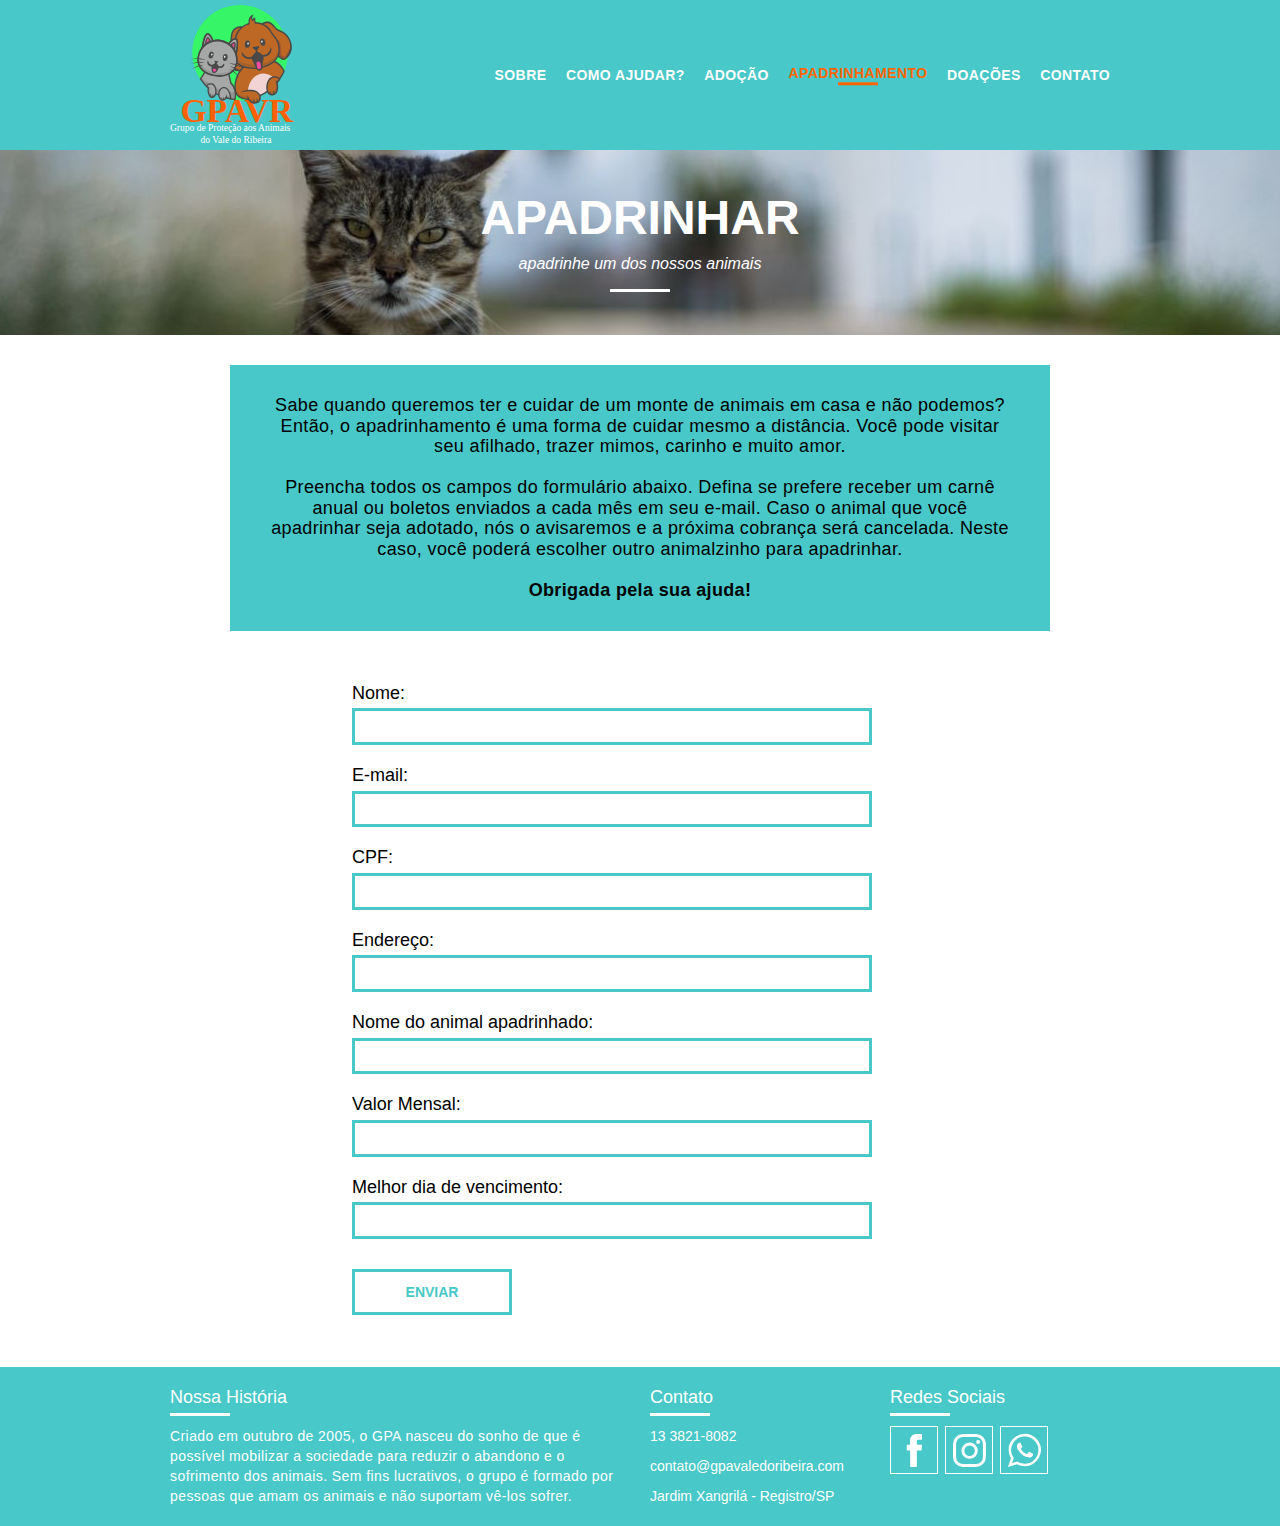
==== apadrinhar.html @ c28933ba "Initial commit" ====
<!DOCTYPE html>
<html lang="en">
<head>
    <meta charset="UTF-8">
    <meta http-equiv="X-UA-Compatible" content="IE=edge">
    <meta name="viewport" content="width=device-width, initial-scale=1.0">
    <link rel="stylesheet" href="/css/normalize.css">
    <link rel="stylesheet" href="/css/reset.css">
    <link rel="stylesheet" href="/css/grid.css">
    <link rel="stylesheet" href="/css/style.css">
    <link rel="stylesheet" href="/css/apadrinhe.css">
    <title>Document</title>
</head>
<body>
     <!--Menu-->
     <header class="header">
        <div class="container">
            <a href="index.html" class="grid-4">
            <img src="/img/logo.svg" alt="GPAVR">
            </a>
        <nav class="header_menu grid-12">
            <ul>
                <li><a href="sobre.html">Sobre</a></li>
                <li><a href="como-ajudar.html">Como Ajudar?</a></li>
                <li><a href="adocao.html">Adoção</a></li>
                <li class="nav-ativo"><a href="apadrinhe.html">Apadrinhamento</a></li>
                <li><a href="doacoes.html">Doações</a></li>
                <li><a href="contato.html">Contato</a></li>
            </ul>
        </nav>
        </div>
    </header>

     <!--Introdução interna-->
     <section class="introducao-interna-apadrinhe">
        <div class="container">
            <h1>Apadrinhar</h1>
            <blockquote class="quote"><p>apadrinhe um dos nossos animais</p></blockquote>
        </div>
    </section>

    <!--Texto apadrinhar-->
    <section class="container">
        <div class="grid-14 texto-apadrinhar">
        <p>Sabe quando queremos ter e cuidar de um monte de animais em casa e não podemos? Então, 
                o apadrinhamento é uma forma de cuidar mesmo a distância. Você pode visitar seu afilhado, 
                trazer mimos, carinho e muito amor.</p>

        <p>Preencha todos os campos do formulário abaixo. Defina se prefere receber um carnê anual ou 
                boletos enviados a cada mês em seu e-mail. Caso o animal que você apadrinhar seja adotado, 
                nós o avisaremos e a próxima cobrança será cancelada. Neste caso, você poderá escolher outro 
                animalzinho para apadrinhar.</p>
        <p>Obrigada pela sua ajuda!</p>
        </div>
    </section>

    <!--Formulário Apadrinhar-->
    <section class="form-apadrinhar container">
        <form class="grid-9">
            <label for="nome">Nome:</label>
            <input type="text" name="nome" id="nome">
            <label for="email">E-mail:</label>
            <input type="text" name="email" id="email">
            <label for="cpf">CPF:</label>
            <input type="text" name="cpf" id="cpf">
            <label for="endereco">Endereço:</label>
            <input type="text" name="endereco" id="endereco">
            <label for="nome_animal">Nome do animal apadrinhado:</label>
            <input type="text" name="nome_animal" id="nome_animal">
            <label for="valor">Valor Mensal:</label>
            <input type="text" name="valor" id="valor">
            <label for="dia_venc">Melhor dia de vencimento:</label>
            <input type="number" name="dia_venc" id="dia_venc">
            <button type="submit" class="button-form grid-3" min="1" max="31">Enviar</button>
        </form>
    </section>

     <!--Footer-->
     <footer class="footer">
        <div class="container">

        <div class="historia-home grid-8">
            <h3>Nossa História</h3>
            <p>Criado em outubro de 2005, o GPA nasceu do sonho de que é possível mobilizar a 
                sociedade para reduzir o abandono e o sofrimento dos animais. Sem fins lucrativos, 
                o grupo é formado por pessoas que amam os animais e não suportam vê-los sofrer.</p>
        </div>

        <div class="contato-home grid-4">
            <h3>Contato</h3>
            <ul>
                <li>13 3821-8082</li>
                <li>contato@gpavaledoribeira.com</li>
                <li>Jardim Xangrilá - Registro/SP</li>
            </ul>
        </div>

        <div class="redes-home grid-4">
            <h3>Redes Sociais</h3>
            <ul>
                <li class="facebook"><a target="_blank" href="http://facebook.com"><img src="/img/redes-sociais/facebook-branco.svg" alt="facebook GPA"></a></li>
                <li class="instagram"><a target="_blank" href="http://instagram.com"><img src="/img/redes-sociais/intagram-branco.svg" alt="instagram GPA"></a></li>
                <li class="whatsapp"><a target="_blank" href="http://web.whatsapp.com"><img src="/img/redes-sociais/whatsapp-branco.svg" alt="whatsapp GPA"></a></li>
                <li class="facebook-hover"><a target="_blank" href="http://facebook.com"><img src="/img/redes-sociais/facebook-azul.svg" alt="facebook GPA"></a></li>
                <li class="instagram-hover"><a target="_blank" href="http://instagram.com"><img src="/img/redes-sociais/intagram-azul.svg" alt="instagram GPA"></a></li>
                <li class="whatsapp-hover"><a target="_blank" href="http://web.whatsapp.com"><img src="/img/redes-sociais/whatsapp-azul.svg" alt="whatsapp GPA"></a></li>
            </ul>
        </div>

        </div>
    </footer>
    
</body>
</html>
---- css/grid.css ----
*, *:before, *:after {
  -webkit-box-sizing: border-box; 
  -moz-box-sizing: border-box; 
  box-sizing: border-box;
}

.container {
	width: 960px;
	margin: 0 auto;
	padding: 0px;
	position: relative;
}

.container:after, .container:before {
	content: " ";
	display: table;
}

.container:after {
	clear: both;
}

.grid-1, .grid-2, .grid-3, .grid-4, .grid-5, .grid-6, .grid-7, .grid-8, .grid-9, .grid-10, .grid-11, .grid-12, .grid-13, .grid-14, .grid-15, .grid-16, .grid-1-3 {
	float: left;
	margin-left: 10px;
	margin-right: 10px;
}

.grid-1 	{width: 40px;}
.grid-2 	{width: 100px;}
.grid-3 	{width: 160px;}
.grid-4 	{width: 220px;}
.grid-5 	{width: 280px;}
.grid-6 	{width: 340px;}
.grid-7 	{width: 400px;}
.grid-8 	{width: 460px;}
.grid-9 	{width: 520px;}
.grid-10 	{width: 580px;}
.grid-11 	{width: 640px;}
.grid-12 	{width: 700px;}
.grid-13 	{width: 760px;}
.grid-14 	{width: 820px;}
.grid-15 	{width: 880px;}
.grid-16 	{width: 940px;}
.grid-1-3	{width: 300px;}

/*768px é bom para tablets e telas que tenham mais ou menos 9" de tela.*/

@media only screen and (min-width: 788px) and (max-width: 979px) {

.container {
	width: 768px;
}


.grid-1 	{width: 28px;}
.grid-2 	{width: 76px;}
.grid-3 	{width: 124px;}
.grid-4 	{width: 172px;}
.grid-5 	{width: 220px;}
.grid-6 	{width: 268px;}
.grid-7 	{width: 316px;}
.grid-8 	{width: 364px;}
.grid-9 	{width: 412px;}
.grid-10 	{width: 460px;}
.grid-11 	{width: 508px;}
.grid-12 	{width: 556px;}
.grid-13 	{width: 604px;}
.grid-14 	{width: 652px;}
.grid-15 	{width: 700px;}
.grid-16 	{width: 748px;}
.grid-1-3	{width: 236px;}

}

@media only screen and (max-width: 787px) {
.container {
	width: 300px;
}
.grid-1, .grid-2, .grid-3, .grid-4, .grid-5, .grid-6, .grid-7, .grid-8, .grid-9, .grid-10, .grid-11, .grid-12, .grid-13, .grid-14, .grid-15, .grid-16, .grid-1-3 {
	width: 300px;
	margin: 0 0 20px 0;
	float: none;
}
}
---- css/style.css ----
/*Geral*/
body {
    font-family: Arial, Helvetica, sans-serif;
}

img {
    display: block;
}

/*Break footer*/
.break-footer img{
    width: 100%;
 }

.btn {
    border: 3px solid #fff;
    color: #fff;
    font-size: 14px;
    font-weight: bold;
    letter-spacing: .1em;
    line-height: 20px;
    padding: 10px 30px;
    text-transform: uppercase;
}

.btn:hover {
    border-color: #48C8C8;
    color: #48C8C8;
}

.btn-azul {
    color: #48C8C8;
    border-color: #48C8C8;
}

.btn-azul:hover {
    color: #fff;
    background: #48C8C8;
}

.btn-branco {
    color: #fff;
    border-color: #fff;
}

.btn-branco:hover {
    color: #48C8C8;
    background: #fff;
}

.subtitle {
    font-weight: bold;
    font-size: 24px;
    line-height: 30px;
    letter-spacing: .1em;
    color: #000;
    text-transform: uppercase;
    text-align: center;
    margin-bottom: 30px;
}

.subtitle:after {
    background: #000;
    content: "";
    display: block;
    height: 3px;
    margin: 5px auto;
    width: 60px;
}

.subtitle-branco {
    font-weight: bold;
    font-size: 24px;
    line-height: 30px;
    letter-spacing: .1em;
    color: #fff;
    text-transform: uppercase;
    text-align: center;
    margin-bottom: 30px;
}

.subtitle-branco:after {
    background: #fff;
    content: "";
    display: block;
    height: 3px;
    margin: 5px auto;
    width: 60px;
}

nav .nav-ativo a {
    color: #FF6600;
}

.nav-ativo::after {
    content: "";
    width: 40px;
    height: 3px;
    display: block;
    background-color: #FF6600;
    margin: 0 auto;
}

/*Menu*/ 

.header {
    width: 100%;;
    height: 150px;
    background: #48C8C8;
    position: sticky;
    top: 0;
    z-index: 10;
}

.header_menu {
    text-align: right;
}


.header ul li {
    display: inline-block;
    margin-left: 15px;
    margin-top: 75px;
    transform: translateY(-50%);
}

.header img {
    margin-top: 5px;
    height: 140px;
}

.header_menu a {
    color: white;
    font-weight: bold;
    text-transform: uppercase;
    font-size: 14px;
    letter-spacing: .03em;
    padding: 10px 0;
}

.header_menu a:hover {
    color: #FF6600;
}

/*Introdução Home*/
.introducao {
    background: url(../img/bg-home.jpg) no-repeat center;
    background-size: cover;
    width: 100%;
    height: 292px;
    text-align: center;
}

.introducao h1 {
    color: #fff;
    text-transform: uppercase;
    font-weight: bold;
    font-size: 48px;
    margin-top: 50px;
}


/*Introdução interna paginas*/
.quote {
    color: #fff;
    font-style: italic;
    margin: 10px auto 60px auto;
}

.quote p:after {
    content: "";
    background: #fff;
    height: 3px;
    width: 60px;
    display: block;
    margin: 15px auto;
}

/*Adoção Home*/
.adocao-home {
    margin: 50px auto;
    text-align: center;
}

.adocao-home li {
    background: #48C8C8;
}

.adocao-home li img {
    margin: 0 auto;
    width: 460px;
    box-sizing: border-box;
}

.adocao-home li h3 {
    font-weight: bold;
    font-size: 18px;
    line-height: 25px;
    text-transform: uppercase;
    letter-spacing: .1em;
    margin-top: 20px;
    color: #fff;
}

.adocao-lista li h3:after {
    background: #fff;
    content: "";
    display: block;
    height: 3px;
    margin: 2px auto;
    width: 60px;
}


.adocao-lista p {
    margin: auto;
    font-size: 14px;
    color: #fff;
    margin: 10px auto;
}

.call {
    padding-top: 30px;
    clear: both;
    margin-bottom: 10px;
}

.call p {
    font-size: 18px;
    margin-bottom: 25px;
}

/*Antes e depois home*/
.antes-depois-home {
    background: #48C8C8;
}

.antes-depois-home h2 {
    margin-top: 30px;
}

.antes-depois-home img {
    width: 460px;
}

.antes-depois-home .call {
    text-align: center;
    margin: 50px auto;
}

.antes-depois-home .call p {
    color: #fff;
    font-size: 18px;
}

/*Como Ajudar Home*/
.como-ajudar-home {
    text-align: center;
}

.como-ajudar-home h2 {
    margin-top: 30px;
}

.como-ajudar-home h3 {
    font-size: 18px;
    text-transform: uppercase;
    font-weight: bold;
}

.como-ajudar-home h3:after {
    content: "";
    width: 60px;
    height: 3px;
    background: #000;
    display: block;
    margin: 6px auto 12px;
}

.como-ajudar-home p {
    font-size: 14px;
    line-height: 20px;
}

.como-ajudar-home .call p {
    font-size: 18px;
}
.como-ajudar-home .call {
    margin-bottom: 50px;
}

/*Parceiros Home*/
.parceiros-home {
    background: #48C8C8;
}

.parceiros-home h2 {
    margin-top: 50px;
}

.parceiros-home img {
    width: 700px;
    margin: 0 auto 10px;
}

.parceiros-home .call {
    text-align: center;
    margin: 0 auto 50px;
}

.parceiros-home .call p {
    font-size: 18px;
    color: #fff;
}

/*newsletter*/
.newsletter .form-newsletter label {
    display: block;
    font-size: 18px;
    margin: 40px auto 10px 120px;
    
}

.newsletter .form-newsletter .put-email {
    display: inline-block;
    border: 3px solid #48C8C8;
    padding: 5px;
    margin: 0 10px 10px 120px;
    outline: none;
}

.newsletter .newsletter-btn {
    color: #48C8C8;
    border: 3px solid #48C8C8;
    padding: 5px;
    text-transform: uppercase;
    font-weight: bold;
    background: none;
    margin-bottom: 60px;
}

.newsletter .newsletter-btn:hover {
    color: #fff;
    background: #48C8C8;
}

/*Footer*/
.footer {
    background: #48C8C8;
    color: #fff;
    width: 100%;
}

.footer h3 {
    font-size: 18px;
    margin-top: 20px;
}

.footer h3:after {
    content: "";
    width: 60px;
    height: 3px;
    background: #fff;
    display: block;
    margin: 5px 0 10px 0;
}

.historia-home p {
    font-size: 14px;
    line-height: 20px;
    letter-spacing: .03em;
    max-width: 460px;
    margin-bottom: 20px;
}

.contato-home ul li {
    font-size: 14px;
    line-height: 20px;
    margin-bottom: 10px;
}

.redes-home ul li {
    position: absolute;
    border: 1px solid #fff;
    padding: 3px;
}

.redes-home .facebook {
    position: absolute;
    z-index: 1;
    background-color: #48C8C8;
    opacity: 1;
}

.redes-home .instagram {
    position: absolute;
    margin-left: 55px;
    z-index: 1;
    background-color: #48C8C8;
    opacity: 1;
}

.redes-home .whatsapp {
    position: absolute;
    margin-left: 110px;
    background-color: #48C8C8;
    z-index: 1;
    opacity: 1;
}

.redes-home .facebook-hover {
    position: absolute;
    background-color: #fff;

}

.redes-home .instagram-hover {
    position: absolute;
    margin-left: 55px;
    background-color: #fff;

}

.redes-home .whatsapp-hover {
    position: absolute;
    margin-left: 110px;
    background-color: #fff;

}

.redes-home .facebook:hover, .instagram:hover, .whatsapp:hover {
    opacity: 0;
}
---- css/apadrinhe.css ----
/*Introdução Interna apadrinhamento*/
.introducao-interna-apadrinhe {
    background: url(../img/bg-apadrinhamento.jpg) no-repeat center;
    background-size: cover;
    width: 100%;
    height: 185px;
    text-align: center;
}

.introducao-interna-apadrinhe h1 {
    color: #fff;
    text-transform: uppercase;
    font-weight: bold;
    font-size: 48px;
    margin-top: 40px;
}

.quote {
    color: #fff;
    font-style: italic;
    margin: 10px auto 60px auto;
}

.quote p:after {
    content: "";
    background: #fff;
    height: 3px;
    width: 60px;
    display: block;
    margin: 15px auto;
}

/*texto apadrinhamento*/
.texto-apadrinhe {
    margin: 40px auto;
}
.texto-apadrinhe p {
    font-size: 14px;
    margin-bottom: 40px;
}

.texto-apadrinhe a {
    color: #48C8C8;
    font-weight: bold;
}

.texto-apadrinhe a:visited {
    color: #48C8C8;
}

/*apadrinhar cachorros*/
.animais {
    text-align: center;
}

.animais p {
    font-size: 14px;
    margin: 10px auto 15px;
}

.btn-apadrinhar {
    color: #48C8C8;
    border: 3px solid #48C8C8;
    padding: 5px 10px;
    text-transform: uppercase;
}

.btn-apadrinhar:hover {
    color: #fff;
    background: #48C8C8
}

.apadrinhar-animal {
    margin-bottom: 30px;
}

/*texto apadrinhar*/
.texto-apadrinhar p {
    font-size: 18px;
    letter-spacing: .02em;
    text-align: center;
    margin-bottom: 20px;
}

.texto-apadrinhar {
    background: #48C8C8;
    margin: 30px 50% 10px;
    transform: translateX(-50%);
    padding: 30px 40px;
}

.texto-apadrinhar p:nth-of-type(3) {
    font-weight: bold;
    margin-bottom: 0;
}
/*Form seja um parceiro*/
.form-apadrinhar {
    margin: 40px 50%;
    transform: translateX(-30%);
}

.form-apadrinhar h3 {
    font-size: 18px;
    margin: 0;
}

.form-apadrinhar form {
    margin: 2px auto;
    font-size: 18px;
}

#nome, #email, #cpf, #endereco, #nome_animal, #valor, #dia_venc {
    margin: 5px auto 20px;
    width: 100%;
    border: 3px solid #48C8C8;
    outline: none;
    padding: 5px 0;
}

.button-form {
    margin: 10px 0;
    font-size: 14px;
    font-weight: bold;
    text-transform: uppercase;
    color: #48C8C8;
    background: none;
    border: 3px solid #48C8C8;
    padding: 12px 0;
}

.button-form:hover {
    background: #48C8C8;
    color: #fff;
}

.form-apadrinhar img {
    left: 20px;
    position: relative;
    bottom: 20px;
}
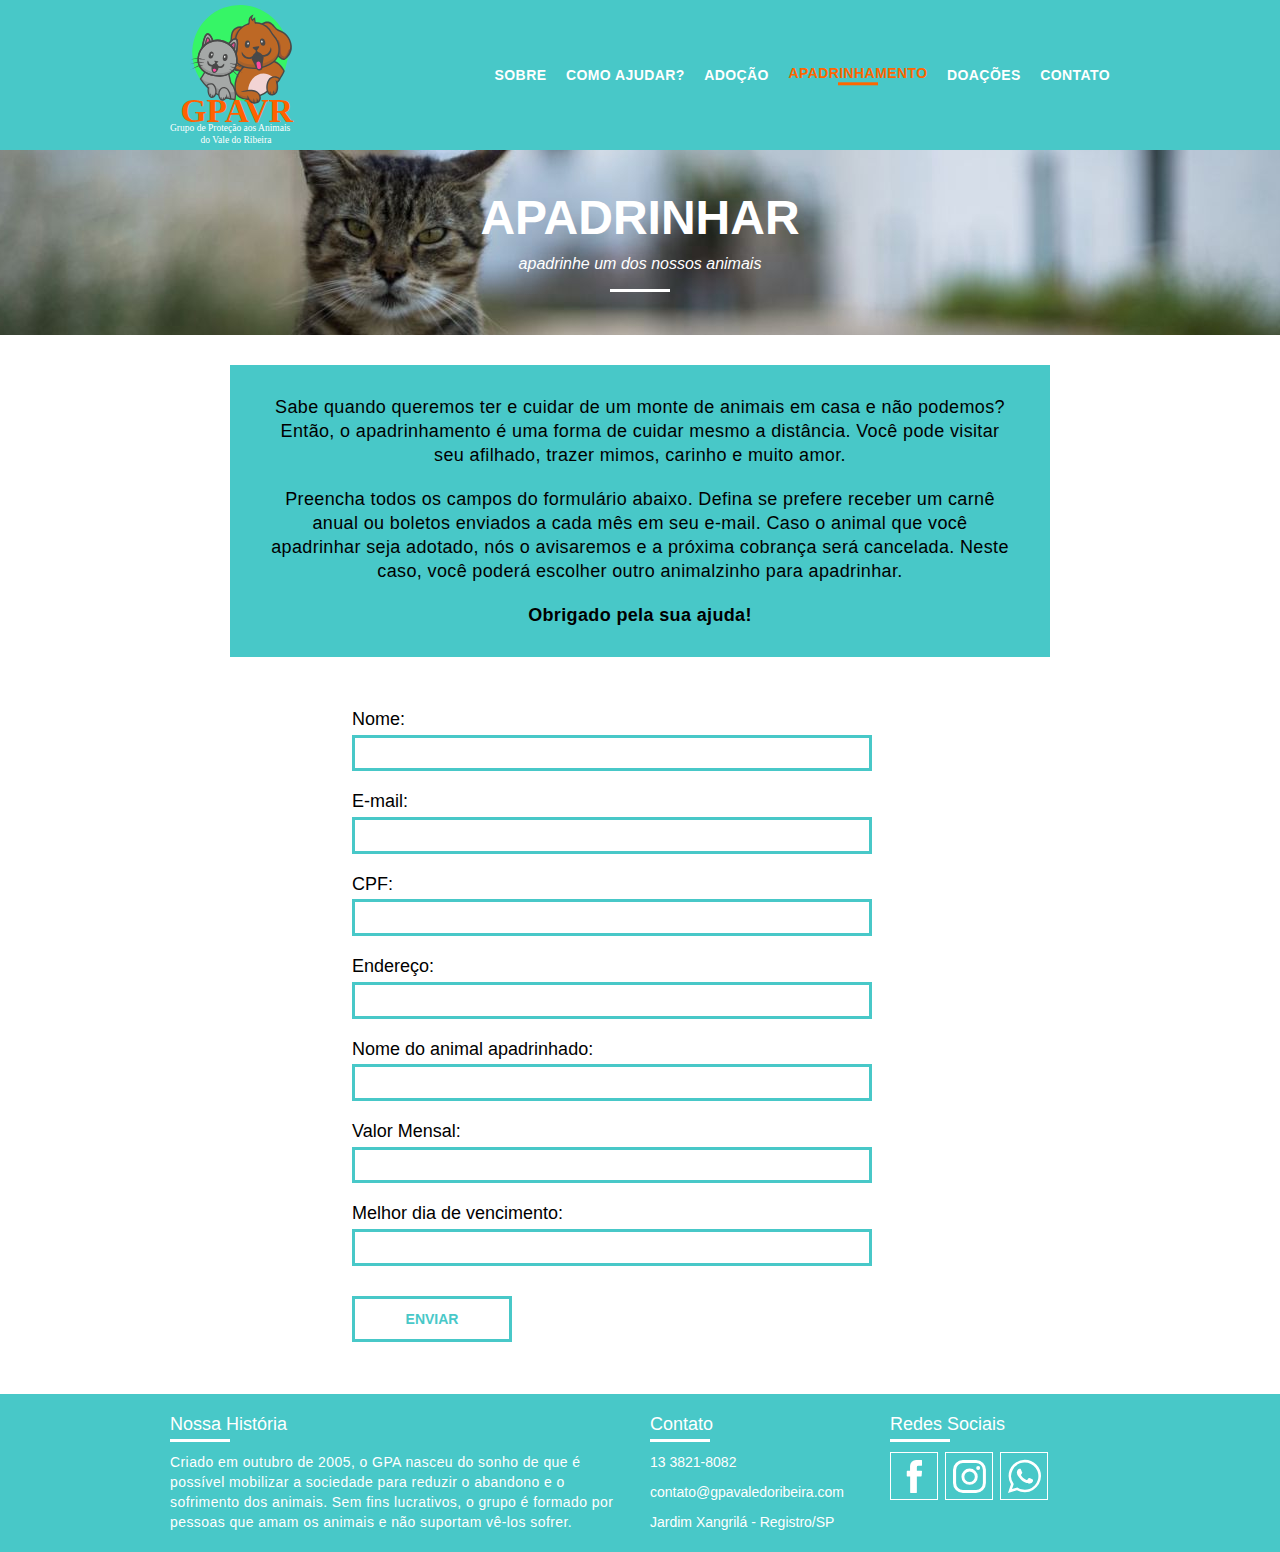
==== commit 68a62cdc: "Atualização do css para responsivo (mobile)" ====
--- a/apadrinhar.html
+++ b/apadrinhar.html
@@ -9,6 +9,7 @@
     <link rel="stylesheet" href="/css/grid.css">
     <link rel="stylesheet" href="/css/style.css">
     <link rel="stylesheet" href="/css/apadrinhe.css">
+    <link rel="stylesheet" href="/css/resposivo.css">
     <title>Document</title>
 </head>
 <body>
@@ -50,21 +51,21 @@
                 boletos enviados a cada mês em seu e-mail. Caso o animal que você apadrinhar seja adotado, 
                 nós o avisaremos e a próxima cobrança será cancelada. Neste caso, você poderá escolher outro 
                 animalzinho para apadrinhar.</p>
-        <p>Obrigada pela sua ajuda!</p>
+        <p>Obrigado pela sua ajuda!</p>
         </div>
     </section>
 
     <!--Formulário Apadrinhar-->
     <section class="form-apadrinhar container">
         <form class="grid-9">
-            <label for="nome">Nome:</label>
-            <input type="text" name="nome" id="nome">
-            <label for="email">E-mail:</label>
-            <input type="text" name="email" id="email">
-            <label for="cpf">CPF:</label>
-            <input type="text" name="cpf" id="cpf">
-            <label for="endereco">Endereço:</label>
-            <input type="text" name="endereco" id="endereco">
+            <label for="nome-apadrinhar">Nome:</label>
+            <input type="text" name="nome-apadrinhar" id="nome-apadrinhar">
+            <label for="email-apadrinhar">E-mail:</label>
+            <input type="text" name="email-apadrinhar" id="email-apadrinhar">
+            <label for="cpf-apadrinhar">CPF:</label>
+            <input type="text" name="cpf-apadrinhar" id="cpf-apadrinhar">
+            <label for="endereco-apadrinhar">Endereço:</label>
+            <input type="text" name="endereco-apadrinhar" id="endereco-apadrinhar">
             <label for="nome_animal">Nome do animal apadrinhado:</label>
             <input type="text" name="nome_animal" id="nome_animal">
             <label for="valor">Valor Mensal:</label>
--- a/css/style.css
+++ b/css/style.css
@@ -159,8 +159,6 @@
     margin-top: 50px;
 }
 
-
-/*Introdução interna paginas*/
 .quote {
     color: #fff;
     font-style: italic;
--- a/css/apadrinhe.css
+++ b/css/apadrinhe.css
@@ -13,21 +13,6 @@
     font-weight: bold;
     font-size: 48px;
     margin-top: 40px;
-}
-
-.quote {
-    color: #fff;
-    font-style: italic;
-    margin: 10px auto 60px auto;
-}
-
-.quote p:after {
-    content: "";
-    background: #fff;
-    height: 3px;
-    width: 60px;
-    display: block;
-    margin: 15px auto;
 }
 
 /*texto apadrinhamento*/
@@ -46,6 +31,12 @@
 
 .texto-apadrinhe a:visited {
     color: #48C8C8;
+}
+
+.foto-apadrinhe {
+    height: 656px;
+    width: 340px;
+    background: url(../img/apadrinhamento.jpg) no-repeat center;
 }
 
 /*apadrinhar cachorros*/
@@ -80,6 +71,7 @@
     letter-spacing: .02em;
     text-align: center;
     margin-bottom: 20px;
+    line-height: 24px;
 }
 
 .texto-apadrinhar {
@@ -93,7 +85,7 @@
     font-weight: bold;
     margin-bottom: 0;
 }
-/*Form seja um parceiro*/
+/*Form seja um padrinho*/
 .form-apadrinhar {
     margin: 40px 50%;
     transform: translateX(-30%);
@@ -109,7 +101,7 @@
     font-size: 18px;
 }
 
-#nome, #email, #cpf, #endereco, #nome_animal, #valor, #dia_venc {
+.form-apadrinhar #nome-apadrinhar, #email-apadrinhar, #cpf-apadrinhar, #endereco-apadrinhar, #nome_animal, #valor, #dia_venc {
     margin: 5px auto 20px;
     width: 100%;
     border: 3px solid #48C8C8;
@@ -118,7 +110,7 @@
 }
 
 .button-form {
-    margin: 10px 0;
+    margin: 10px auto;
     font-size: 14px;
     font-weight: bold;
     text-transform: uppercase;
--- a/css/resposivo.css
+++ b/css/resposivo.css
@@ -0,0 +1,493 @@
+/*Estilo para tablets*/
+@media only screen and (min-width: 788px) and (max-width: 979px) {
+    
+    /*Geral*/
+    .subtitle {
+        font-size: 18px;
+    }
+
+    .subtitle:after {
+        margin: 0 auto;
+    }
+
+    .subtitle-branco {
+        font-size: 18px;
+    }
+
+    .subtitle-branco:after {
+        margin: 0 auto;
+    }
+
+    /*Header Menu*/
+    .header ul li {
+        margin-left: 5px;
+    }
+    
+    .header_menu a {
+        font-size: 13px;
+    }
+
+    /*footer*/
+    .historia-home p {
+        max-width: 300px;
+    }
+
+    .contato-home {
+        margin-left: -50px;
+    }
+
+    .redes-home {
+        margin-left: 40px;
+    }
+    
+    /*Home*/
+    /*adoção home*/
+    .adocao-home li img {
+        width: 364px;
+    }
+
+    /*nosso trabalho home*/
+    .antes-depois-home img {
+        width: 364px;
+    }
+
+    /*Sobre*/
+    .sobre-descricao h2 {
+        font-size: 18px;
+        margin-left: 30px;
+    }
+
+    .sobre-descricao p {
+        font-size: 14px;
+        margin-left: 30px;
+    }
+
+    .sobre-descricao ul li {
+        font-size: 14px;
+        margin-bottom: 10px;
+        margin-left: 30px;
+        width: 300px;
+    }
+
+    .sobre-descricao .objetivos {
+        margin-left: 50px;
+    }
+
+    .nosso-trabalho {
+        margin: 40px 0 0 50px;
+        width: 300px;
+    }
+
+    /*Local*/
+    .local p {
+        font-size: 14px;
+        line-height: 20px;
+        max-width: 700px;
+    }
+    
+    .local img {
+        width: 364px;
+    }
+
+    /*Antes e depois*/
+    .antes-depois p {
+        max-width: 700px;
+        font-size: 14px;
+        line-height: 20px;
+    }
+
+    /*parceiros*/
+    .nossos-parceiros img {
+        width: 364px;
+        margin-bottom: 10px;
+    }
+
+    .info-parceiro {
+        margin-bottom: 70px;
+        padding-top: 50px; 
+    }
+
+    .subtitle-parceiro {
+        font-size: 18px;
+    }
+    
+    .subtitle-parceiro:after {
+        margin: 2px 0 10px;
+    }
+
+    .nossos-parceiros ul {
+        font-size: 14px;
+        line-height: 20px;
+    }
+
+    /*form parceiro*/
+    .form-parceiro label {
+        margin: 0 10px;
+    }
+
+    .form-parceiro #nome-empresa, #email-parceiro, #telefone-parceiro {
+        margin: 5px 10px 20px;
+        width: 364px;
+    }
+
+    .button-form {
+        margin: 10px 10px;
+    }
+
+    .form-parceiro img {
+        width: 364px;
+        position: relative;
+        bottom: -53px;
+    }
+
+    /*adoção*/
+    .subtitle-ajudar {
+        font-size: 18px;
+    }
+
+    .subtitle-ajudar:after {
+        margin: 5px 0;
+    }
+
+    .voluntariado .explicacao-voluntariado {
+        font-size: 14px;
+        margin-top: 10px;
+    }
+
+    .imagem {
+        width: 364px;
+        height: 400px;
+        margin-bottom: 25px;
+    }
+
+    .voluntariado .texto-linha-02 {
+        margin: 10px 0 20px;
+    }
+
+    .voluntariado .texto-linha-03 {
+        margin: 10px 0 20px;
+    }
+
+    /*break ajudar*/
+    .break-ajudar {
+        height: 200px;
+    }
+
+    .break-ajudar h2 {
+        font-size: 30px;
+    }
+
+    /*sobre nf paulista*/
+    .nf-paulista p {
+        font-size: 14px;
+        margin: 0 25px 20px;
+    }
+
+    /*form ajudar*/ 
+    .form-ajudar p {
+        margin: 0 20px 20px;
+    }
+
+    .form-ajudar .dados label {
+        margin-left: 10px;
+    }
+
+    .form-ajudar #nome-ajudar, #email-ajudar, #telefone-ajudar, #endereco-ajudar {
+        margin: 5px 10px 40px 0;
+        width: 364px;
+    }
+
+    .button-form {
+        margin-top: 30px;
+    }
+
+    /*Adoção*/
+    .subtitle-adocao {
+        font-size: 18px;
+        margin: 0 20px;
+    }
+    
+    .subtitle-adocao:after {
+       margin: 2px 0 10px;
+    }
+    
+    .texto-adocao p {
+        font-size: 14px;
+        line-height: 20px;
+        margin: 0 20px;
+    }
+
+    /*Alerta 01*/
+    .alerta {
+        width: 748px;
+        margin: 20px auto;
+    }
+
+    .texto-adocao ul {
+        font-size: 14px;
+        margin: 10px 20px;
+        line-height: 20px
+    }
+
+    .texto-adocao ul li {
+        margin-top: 10px;
+    }
+
+    /*break adoção*/
+
+    .break-adocao {
+        height: 200px;
+    }
+    
+    .break-adocao h2 {
+        font-size: 30px;
+    }
+
+    /*download formulário*/    
+    .para-adotar {
+        padding-bottom: 20px;
+    }
+    
+    .para-adotar h2 {
+        font-size: 18px;
+        margin: 20px auto;
+    }
+    
+    .para-adotar h2:after {
+        margin: 5px auto 2px
+    }
+
+    .para-adotar p {
+        font-size: 14px;
+    }
+
+    /*Apadrinhamento*/
+    .texto-apadrinhe p {
+        font-size: 14px;
+        margin-bottom: 35px;
+    }
+
+    .foto-apadrinhe {
+        height: 656px;
+        width: 268px;
+        background: url(../img/apadrinhamento.jpg) no-repeat center;
+        margin-right: 10px;
+    }
+
+    /*animais apadrinhar*/
+    .apadrinhar-animal img {
+        width: 172px;
+    }
+
+    .apadrinhar-animal p {
+        font-size: 14px;
+    }
+
+    /*doações*/
+    .assinatura p {
+        font-size: 14px;
+        margin: 0 10px 15px;
+        line-height: 20px;
+    }
+
+    .doacoes .coluna-02 p {
+        margin-bottom: 10px;
+    }
+
+    /*entrega doações*/
+    .entrega-doacoes p, .retirada-doacoes p {
+        font-size: 14px;
+        margin: 0 10px 15px; 
+        line-height: 20px;
+    }
+
+    /*observação*/
+    .obs {
+        width: 748px;
+        margin: 40px auto;
+    }
+
+    .observacao p {
+        line-height: 20px;
+        font-size: 14px;
+    }
+
+    /*contato*/
+    .form-contato {
+        margin: 40px 0;
+    }
+
+    .form-contato #nome, #email, #telefone, #mensagem {
+        width: 316px;
+        border: 3px solid #48C8C8;
+        margin-left: 10px;
+    }
+
+    .form-contato label {
+        margin-left: 10px;
+    }
+
+    .button-form {
+        margin: 10px ;
+        font-size: 14px;
+        font-weight: bold;
+    }
+
+    /*dados contato*/
+    .dados-contato {
+        background: #48C8C8;
+        margin: 30px 65px 30px ;
+        padding: 60px 50px;
+        height: 485px;
+    }
+
+    .dados-contato ul {
+        font-size: 14px;
+    }
+
+    /*mapa*/
+    .mapa {
+        margin-bottom: 60px;
+    }
+
+    /*Página cachorros*/
+    .adocao-cachorros img {
+        width: 172px;
+    }
+
+    .adocao-cachorros p {
+        width: 172px;
+    }
+
+    /*Página Gatos*/
+    .adocao-gatos img {
+        width: 172px;
+    }
+    
+    .adocao-gatos p {
+        width: 172px;
+    }
+
+    /*apadrinhar*/
+    .texto-apadrinhar p {
+        font-size: 14px;
+        line-height: 20px;
+    }
+
+    .button-form {
+        margin: 10px 0;
+    }
+}
+
+@media only screen and (max-width: 787px) {
+
+    /*header*/
+    .header {
+        position: static;
+    }
+
+    .header img {
+        margin-left: auto;
+        transform:translateX(-50%) ;
+    }
+
+    /*footer*/
+    .footer {
+        background: #48C8C8;
+        height: 450px;
+    }
+
+    .historia-home, .redes-home, .contato-home {
+        margin-left: -50px;
+    }
+    /*introdução interna home*/
+    .introducao {
+        height: 220px;
+    }
+
+    /*introdução interna todas paginas*/
+    .introducao h1 {
+        font-size: 36px;
+        margin-top: 40px;
+    }
+    
+    .quote {
+        margin: 10px auto 30px auto;
+        font-size: 13px;
+    }    
+    
+    /*adoção home*/
+    .adocao-home li img {
+        width: 300px;
+    }
+
+    .adocao-home li h3 {
+        line-height: normal;
+    }
+
+    .adocao-home p {
+        padding-bottom: 20px;
+    }
+
+    .call {
+        padding-top: 0;
+        margin: 0;
+    }
+    
+    .call p {
+        font-size: 18px;
+        margin-bottom: 10px;
+    }
+
+    /*antes e depois home*/
+    .antes-depois-home img {
+        width: 300px;
+    }
+
+    .antes-depois-home .call {
+        text-align: center;
+        margin: 30px auto;
+    }
+
+    .antes-depois-home .call p {
+        margin-bottom: 30px;
+    }
+
+    /*como ajudar home*/
+    .como-ajudar-home h3 {
+        margin-top: 30px;
+    }
+
+    .como-ajudar-home .call p {
+        margin: 30px auto;
+    }
+
+    /*nosso parceiros home*/
+    .parceiros-home img {
+        width: 400px;
+        margin: 0 -50px 10px;
+    }
+
+    .parceiros-home .call {
+        margin-top: 30px;
+    }
+
+    .parceiros-home .call p {
+        margin-bottom: 30px;
+    }
+
+    /*newsletter*/
+    .newsletter .form-newsletter label {
+        margin: 40px -50px 10px ;
+    }
+
+    .newsletter .form-newsletter .put-email {
+       width: 300px;
+        margin: 0 -50px 10px;
+    }
+
+    .newsletter .newsletter-btn {
+       margin-left: 15px;
+       transform: translateX(50%);
+    }
+}